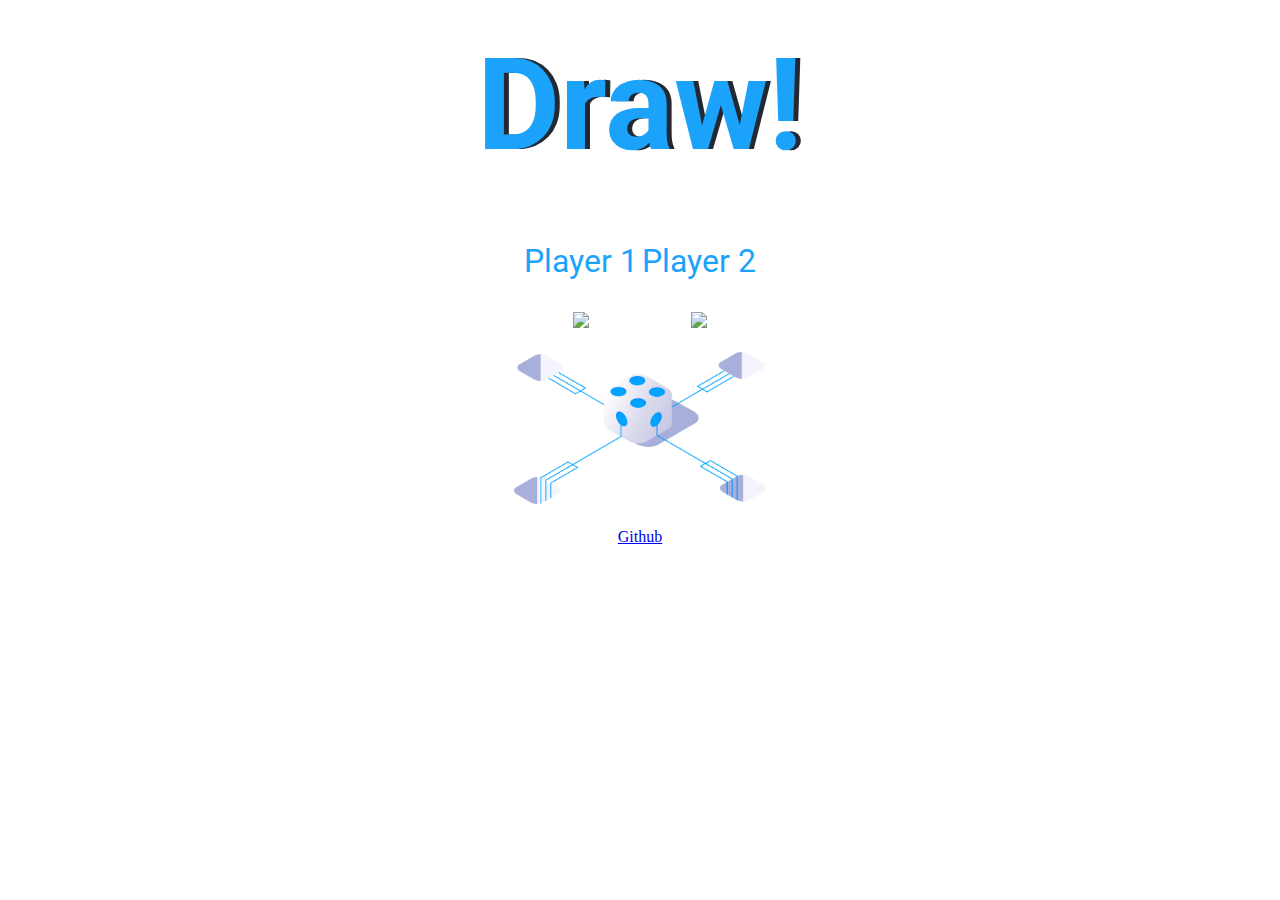
==== dicee.html @ 38ca5207 "Add files via upload" ====
<!DOCTYPE html>
<html lang="en" dir="ltr">
  <head>
    <meta charset="utf-8">
    <title>Dicee</title>
    <link href="https://fonts.googleapis.com/css2?family=Roboto:wght@100;300;400;700;900&display=swap" rel="stylesheet">
    <link rel="stylesheet" href="./styles.css">
    <link href="https://fonts.googleapis.com/css?family=Indie+Flower|Lobster" rel="stylesheet">

  </head>
  <body>

    <div class="container">
      <h1>Refresh Me</h1>

      <div class="dice">
        <p>Player 1</p>
        <img class="img1" src="./images/dice6.svg">
      </div>

      <div class="dice">
        <p>Player 2</p>
        <img class="img2" src="./images/dice6.svg">
      </div>

    </div>

<script src="index.js" charset="utf-8"></script>

  </body>

  <footer>
    <div class="footerimage">

      <img class="bigdice" src="./images/main.png" alt="">
      <a href="https://github.com/Sukhanberliyev">Github</a>
    </div>

  </footer>
</html>
---- styles.css ----
.container {
  width: 70%;
  margin: auto;
  text-align: center;
}
.footerimage {
  text-align: center;

}
.bigdice {
  width: 20%;
  margin: 20px 500px;
}

.dice {
  text-align: center;
  display: inline-block;

}

body {
  background-color: #fff;
}

h1 {
  margin: 30px;
  font-family: 'Roboto', sans-serif;
  text-shadow: 5px 0 #232931;
  font-size: 8rem;
  color: #1BA3FC;
}

p {
  font-size: 2rem;
  color: #1BA3FC;
  font-family: 'Roboto', sans-serif;
}

img {
  width: 80%;
}
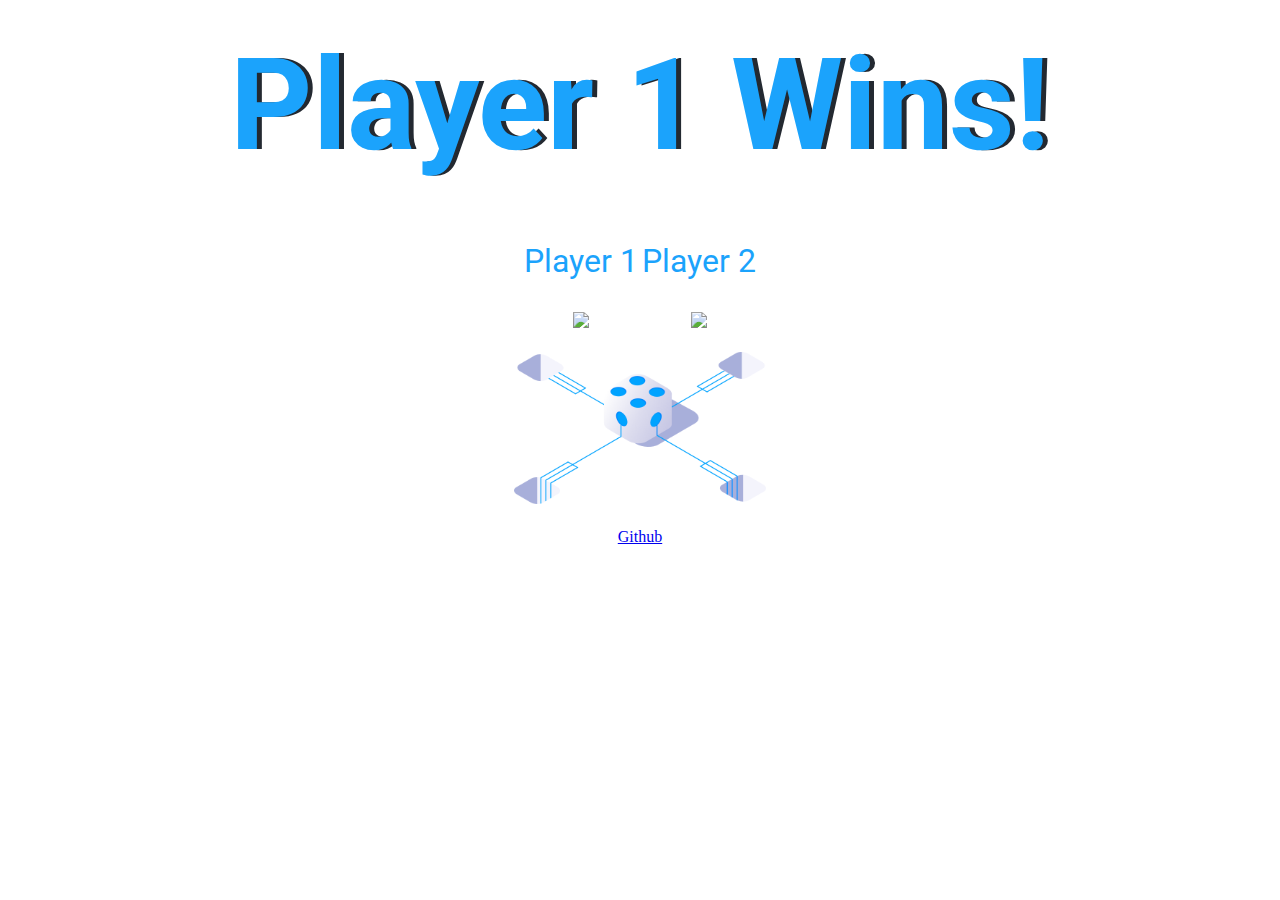
==== commit e814d401: "Uppercased the image" ====
--- a/dicee.html
+++ b/dicee.html
@@ -15,12 +15,12 @@
 
       <div class="dice">
         <p>Player 1</p>
-        <img class="img1" src="./images/dice6.svg">
+        <img class="img1" src="./images/Dice6.svg">
       </div>
 
       <div class="dice">
         <p>Player 2</p>
-        <img class="img2" src="./images/dice6.svg">
+        <img class="img2" src="./images/Dice6.svg">
       </div>
 
     </div>
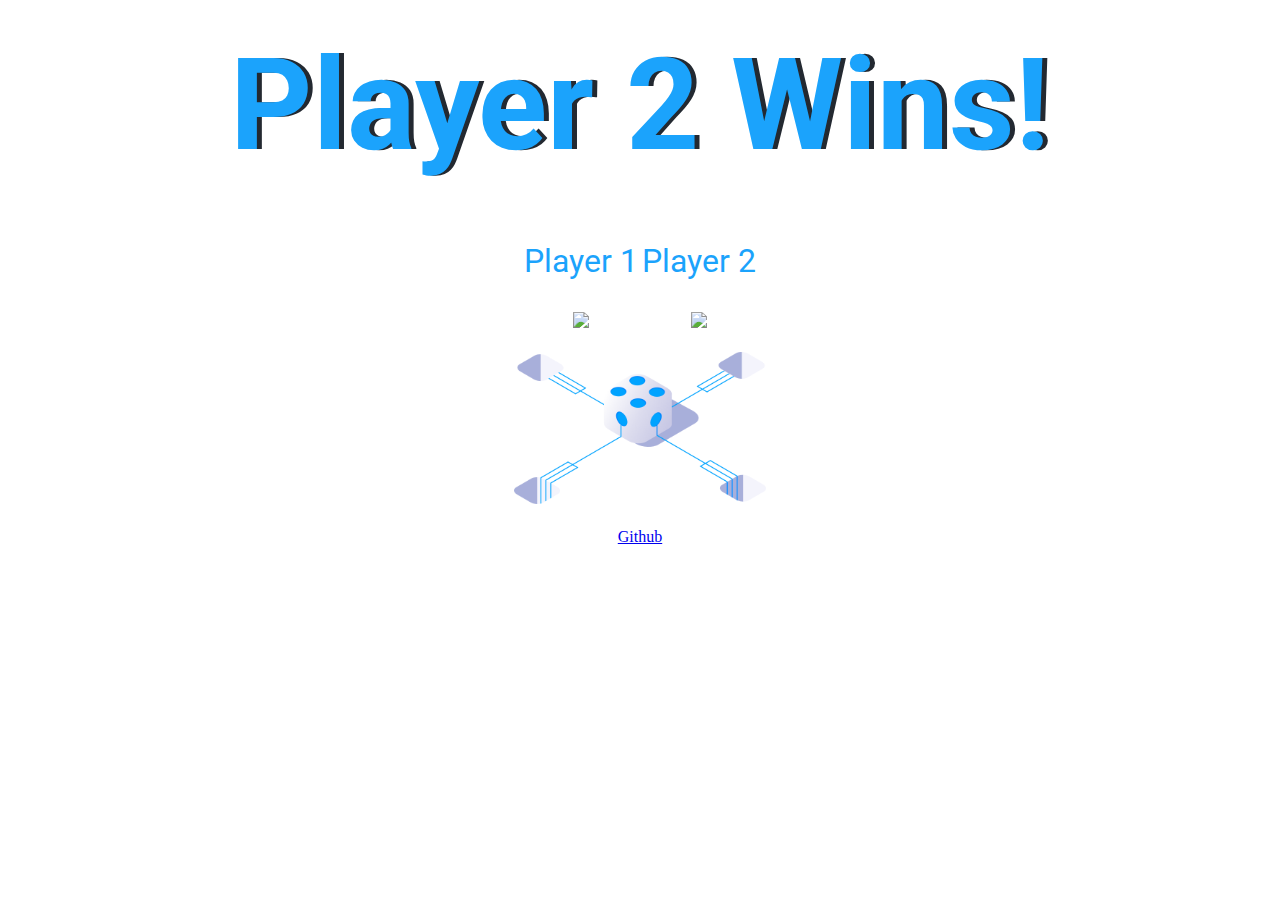
==== commit 3f3fd6f5: "Lowercased the name of the images" ====
--- a/dicee.html
+++ b/dicee.html
@@ -15,12 +15,12 @@
 
       <div class="dice">
         <p>Player 1</p>
-        <img class="img1" src="./images/Dice6.svg">
+        <img class="img1" src="./images/dice6.svg">
       </div>
 
       <div class="dice">
         <p>Player 2</p>
-        <img class="img2" src="./images/Dice6.svg">
+        <img class="img2" src="./images/dice6.svg">
       </div>
 
     </div>
